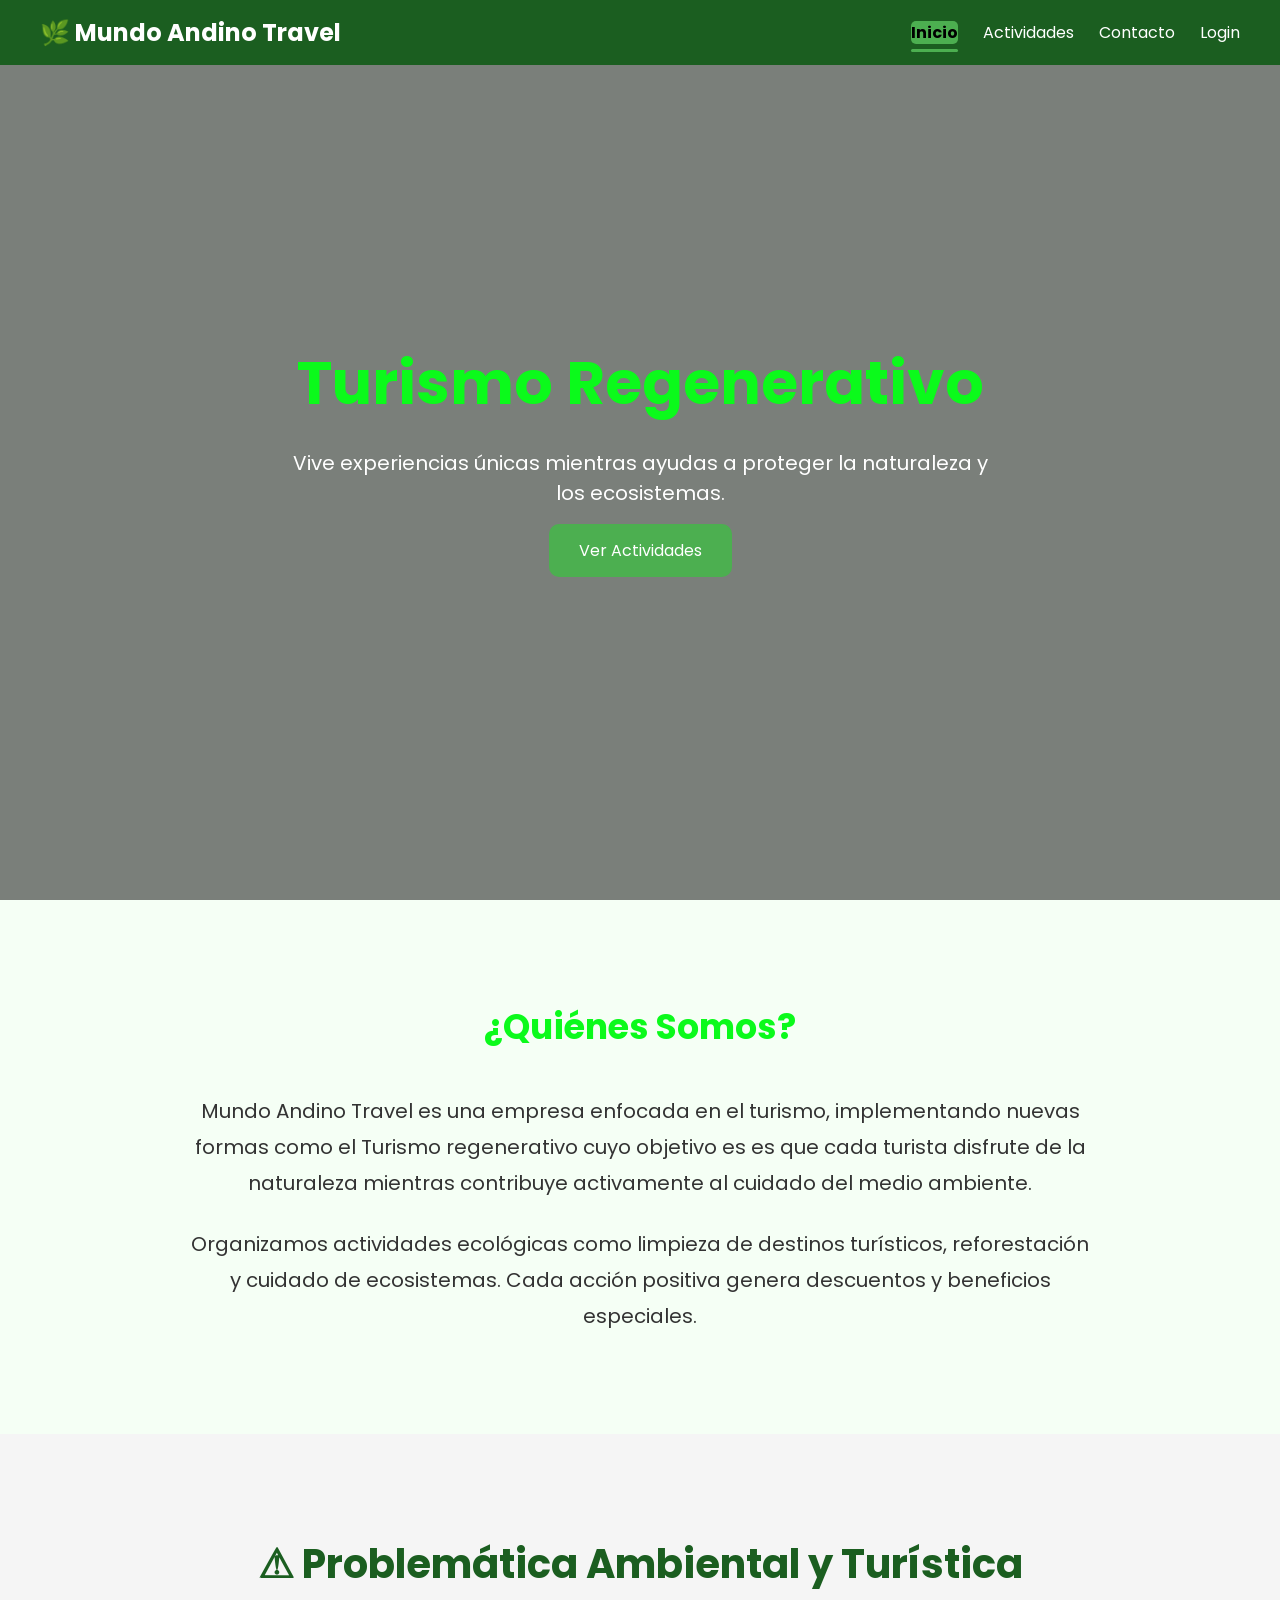
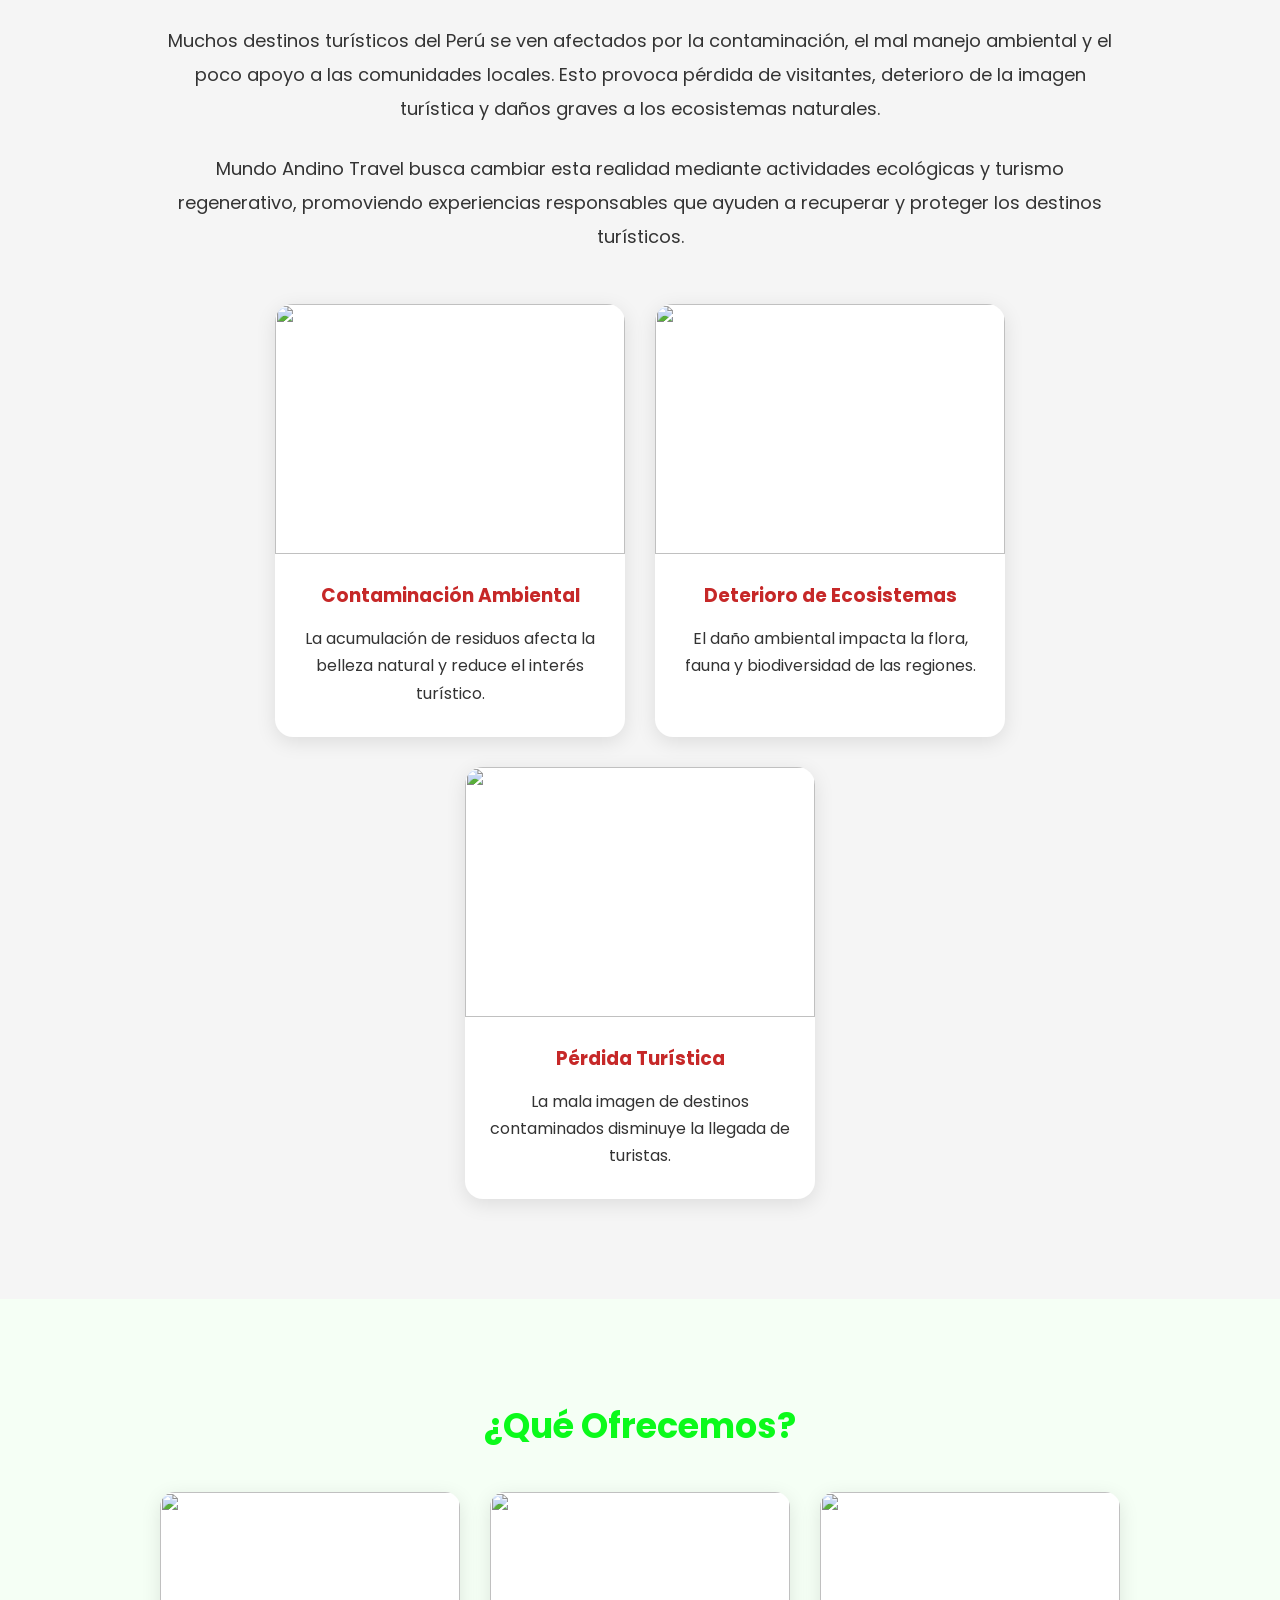
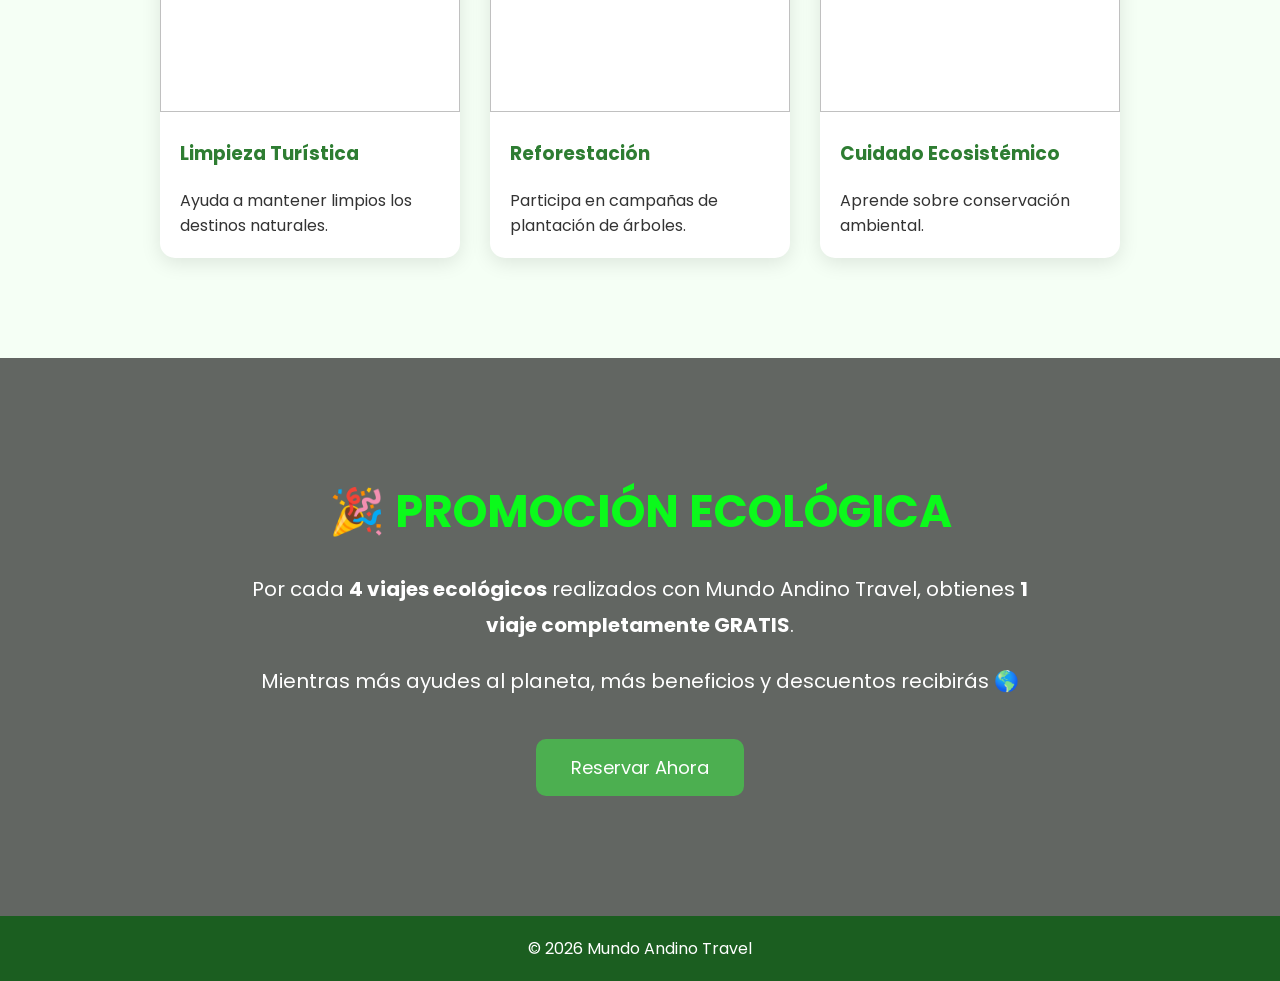
==== index.html @ 2c2876bc "Primer commit" ====
<!DOCTYPE html>
<html lang="es">
<head>
    <meta charset="UTF-8">
    <meta name="viewport" content="width=device-width, initial-scale=1.0">
    <title>Mundo Andino Travel</title>
    <link rel="stylesheet" href="style.css">
    <link href="https://fonts.googleapis.com/css2?family=Poppins:wght@300;400;700&display=swap" rel="stylesheet">
</head>
<body>

<header>
    <nav>
        <h1>🌿 Mundo Andino Travel</h1>
        <ul>
            <li><a class="activo" href="index.html">Inicio</a></li>
            <li><a href="actividades.html">Actividades</a></li>
            <li><a href="contacto.html">Contacto</a></li>
            <li><a href="login.html">Login</a></li>
        </ul>
    </nav>

</header>

<section class="hero">

    <div class="overlay"></div>

    <div class="contenido-hero">

        <h2>Turismo Regenerativo</h2>

        <p>
            Vive experiencias únicas mientras ayudas
            a proteger la naturaleza y los ecosistemas.
        </p>

        <a href="actividades.html" class="btn">
            Ver Actividades
        </a>

    </div>

</section>

<section class="introduccion">

    <h2>¿Quiénes Somos?</h2>

    <p>
        Mundo Andino Travel es una empresa enfocada en el turismo, implementando nuevas formas como el Turismo regenerativo cuyo objetivo es
        es que cada turista disfrute de la naturaleza mientras
        contribuye activamente al cuidado del medio ambiente.
    </p>

    <br>

    <p>
        Organizamos actividades ecológicas como limpieza de destinos turísticos,
        reforestación y cuidado de ecosistemas.
        Cada acción positiva genera descuentos y beneficios especiales.
    </p>

</section>
<section class="problematica">

    <h2>⚠ Problemática Ambiental y Turística</h2>

    <p class="texto-problematica">
        Muchos destinos turísticos del Perú se ven afectados por la contaminación,
        el mal manejo ambiental y el poco apoyo a las comunidades locales.
        Esto provoca pérdida de visitantes, deterioro de la imagen turística
        y daños graves a los ecosistemas naturales.
    </p>

    <p class="texto-problematica">
        Mundo Andino Travel busca cambiar esta realidad mediante
        actividades ecológicas y turismo regenerativo,
        promoviendo experiencias responsables que ayuden
        a recuperar y proteger los destinos turísticos.
    </p>

    <div class="galeria-problematica">

        <div class="problema-card">

            <img src="https://images.unsplash.com/photo-1618477462146-050d2767eac4?q=80&w=1200&auto=format&fit=crop">

            <h3>Contaminación Ambiental</h3>

            <p>
                La acumulación de residuos afecta la belleza natural
                y reduce el interés turístico.
            </p>

        </div>

        <div class="problema-card">

            <img src="https://images.unsplash.com/photo-1506744038136-46273834b3fb?q=80&w=1200&auto=format&fit=crop">

            <h3>Deterioro de Ecosistemas</h3>

            <p>
                El daño ambiental impacta la flora,
                fauna y biodiversidad de las regiones.
            </p>

        </div>

        <div class="problema-card">

            <img src="https://images.unsplash.com/photo-1511884642898-4c92249e20b6?q=80&w=1200&auto=format&fit=crop">

            <h3>Pérdida Turística</h3>

            <p>
                La mala imagen de destinos contaminados
                disminuye la llegada de turistas.
            </p>

        </div>

    </div>

</section>

<section class="resumen">

    <h2>¿Qué Ofrecemos?</h2>

    <div class="cards">

        <div class="card">

            <img src="https://images.unsplash.com/photo-1522163182402-834f871fd851?q=80&w=1200&auto=format&fit=crop">

            <h3>Limpieza Turística</h3>

            <p>
                Ayuda a mantener limpios los destinos naturales.
            </p>

        </div>

        <div class="card">

            <img src="https://images.unsplash.com/photo-1466611653911-95081537e5b7?q=80&w=1200&auto=format&fit=crop">

            <h3>Reforestación</h3>

            <p>
                Participa en campañas de plantación de árboles.
            </p>

        </div>

        <div class="card">

            <img src="https://images.unsplash.com/photo-1441974231531-c6227db76b6e?q=80&w=1200&auto=format&fit=crop">

            <h3>Cuidado Ecosistémico</h3>

            <p>
                Aprende sobre conservación ambiental.
            </p>

        </div>

    </div>

</section>
<section class="promo">

    <div class="promo-contenido">

        <h2>🎉 PROMOCIÓN ECOLÓGICA</h2>

        <p>
            Por cada <strong>4 viajes ecológicos</strong> realizados
            con Mundo Andino Travel,
            obtienes <strong>1 viaje completamente GRATIS</strong>.
        </p>

        <p>
            Mientras más ayudes al planeta,
            más beneficios y descuentos recibirás 🌎
        </p>

        <a href="contacto.html" class="btn-promo">
            Reservar Ahora
        </a>

    </div>

</section>
<footer>

    <p>© 2026 Mundo Andino Travel</p>

</footer>

</body>
</html>
---- style.css ----
*{
    margin: 0;
    padding: 0;
    box-sizing: border-box;
}
body{
    font-family: 'Poppins', sans-serif;
    background: #f5fff5;
    color: #333;
}
/* HEADER */
header{
    background: #1b5e20;
    padding: 15px 40px;
    position: fixed;
    width: 100%;
    top: 0;
    z-index: 100;
}
nav{
    display: flex;
    justify-content: space-between;
    align-items: center;
}
nav h1{
    color: white;
}
nav ul{
    display: flex;
    list-style: none;
    gap: 25px;
}
nav a{
    color: white;
    text-decoration: none;
}

/* HERO */
.hero{
    height: 100vh;
    background-image: url('https://images.unsplash.com/photo-1506744038136-46273834b3fb?q=80&w=1400&auto=format&fit=crop');
    background-size: cover;
    background-position: center;
    display: flex;
    justify-content: center;
    align-items: center;
    position: relative;
}
.overlay{
    position: absolute;
    width: 100%;
    height: 100%;
    background: rgba(0,0,0,0.5);
}
.contenido-hero{
    position: relative;
    text-align: center;
    color: white;
    max-width: 700px;
}
.contenido-hero h2{
    font-size: 60px;
    margin-bottom: 20px;
}
.contenido-hero p{
    font-size: 20px;
    margin-bottom: 30px;
}
.btn{
    background: #4caf50;
    color: white;
    padding: 15px 30px;
    border-radius: 10px;
    text-decoration: none;
}
/* SECCIONES */
section{
    padding: 100px 10%;
}
section h2{
    text-align: center;
    margin-bottom: 40px;
    color: #0bfa1b;
}
/* INTRO */
.introduccion p{
    text-align: center;
    font-size: 20px;
    max-width: 900px;
    margin: auto;
    line-height: 1.8;
}
.introduccion h2,.resumen h2{
    font-size: 35px;
}
/* PROBLEMATICA */

.problematica{
    padding: 100px 10%;
    background: #f5f5f5;
    text-align: center;
}
.problematica h2{
    font-size: 40px;
    color: #1b5e20;
    margin-bottom: 30px;
}
.texto-problematica{
    max-width: 950px;
    margin: auto;
    margin-bottom: 25px;
    line-height: 1.9;
    font-size: 18px;
}
/* GALERIA */

.galeria-problematica{
    display: flex;
    gap: 30px;
    margin-top: 50px;
    flex-wrap: wrap;
    justify-content: center;
}

/* CARDS */
.problema-card{
    background: white;
    width: 350px;
    border-radius: 18px;
    overflow: hidden;
    box-shadow: 0px 5px 20px rgba(0,0,0,0.1);
    transition: 0.4s;
}
.problema-card:hover{
    transform: translateY(-10px);
    box-shadow: 0px 15px 35px rgba(0,0,0,0.2);
}
.problema-card img{
    width: 100%;
    height: 250px;
    object-fit: cover;
    transition: 0.4s;
}
.problema-card:hover img{
    transform: scale(1.05);
}
.problema-card h3{
    color: #c62828;
    margin-top: 20px;
    margin-bottom: 15px;
}
.problema-card p{
    padding: 0px 20px 30px;
    line-height: 1.7;
}

/* RESPONSIVE */
@media(max-width: 768px){
    .problematica h2{
        font-size: 32px;
    }
    .problema-card{
        width: 100%;
    }

}

/* CARDS */
.cards{
    display: flex;
    justify-content: center;
    gap: 30px;
    flex-wrap: wrap;
}
.card{
    width: 300px;
    background: white;
    border-radius: 15px;
    overflow: hidden;
    box-shadow: 0px 5px 20px rgba(0,0,0,0.1);
}
.card img{
    width: 100%;
    height: 220px;
    object-fit: cover;
}
.card h3{
    padding: 20px;
    color: #2e7d32;
}
.card p{
    padding: 0 20px 20px;
}
/* ACTIVIDADES */
.pagina{
    margin-top: 100px;
}
.pagina h2{
    font-size: 35px;
}
.actividad{
    display: flex;
    gap: 30px;
    background: white;
    margin-bottom: 40px;
    padding: 20px;
    border-radius: 15px;
    box-shadow: 0px 5px 20px rgba(0,0,0,0.1);
    align-items: center;
}
.actividad img{
    width: 350px;
    border-radius: 15px;
}
.actividad h3{
    margin-bottom: 15px;
    color: #2e7d32;
}
.actividad p{
    line-height: 1.8;
    margin-bottom: 15px;
}
.actividad span{
    font-weight: bold;
    color: #1b5e20;
}
/* FORMULARIO */
form{
    max-width: 700px;
    margin: auto;
    display: flex;
    flex-direction: column;
    gap: 20px;
}
input,select,textarea{
    padding: 15px;
    border-radius: 10px;
    border: 1px solid #ccc;
    font-size: 16px;
}
textarea{
    height: 150px;
    resize: none;
}
button{
    padding: 15px;
    border: none;
    background: #2e7d32;
    color: white;
    border-radius: 10px;
    font-size: 18px;
    cursor: pointer;
}
/* FOOTER */
footer{
    background: #1b5e20;
    color: white;
    text-align: center;
    padding: 20px;
}
/* RESPONSIVE */
@media(max-width: 768px){
    nav{
        flex-direction: column;
        gap: 15px;
    }
    .actividad{
        flex-direction: column;
    }
    .actividad img{
        width: 100%;
    }
    .contenido-hero h2{
        font-size: 40px;
    }
}
/* CRONOGRAMA */
.descripcion-general{
    text-align: center;
    max-width: 900px;
    margin: auto;
    margin-bottom: 50px;
    line-height: 1.8;
    font-size: 20px;
}
.cronograma{
    background: white;
    padding: 30px;
    border-radius: 15px;
    margin-bottom: 50px;
    box-shadow: 0px 5px 20px rgba(0,0,0,0.1);
}
.cronograma img{
    width: 100%;
    height: 400px;
    object-fit: cover;
    border-radius: 15px;
    margin-bottom: 25px;
}
.contenido-cronograma h3{
    color: #2e7d32;
    margin-bottom: 15px;
}
.contenido-cronograma p{
    line-height: 1.8;
    margin-bottom: 25px;
}
table{
    width: 100%;
    border-collapse: collapse;
    margin-bottom: 20px;
}
th{
    background: #2e7d32;
    color: white;
}
th,td{
    border: 1px solid #ddd;
    padding: 15px;
    text-align: center;
}
.contenido-cronograma span{
    font-weight: bold;
    color: #000000;
    font-size: 18px;
}
/* PROMOCION */
.promo{
    background: linear-gradient(rgba(0,0,0,0.6),rgba(0,0,0,0.6)),url('https://images.unsplash.com/photo-1500530855697-b586d89ba3ee?q=80&w=1400&auto=format&fit=crop');
    background-size: cover;
    background-position: center;
    padding: 120px 10%;
    text-align: center;
    color: white;
}
.promo-contenido{
    max-width: 800px;
    margin: auto;
}
.promo h2{
    font-size: 45px;
    margin-bottom: 25px;
}
.promo p{
    font-size: 20px;
    line-height: 1.8;
    margin-bottom: 20px;
}
.btn-promo{
    display: inline-block;
    margin-top: 20px;
    background: #4caf50;
    color: white;
    padding: 15px 35px;
    border-radius: 10px;
    text-decoration: none;
    font-size: 18px;
    transition: 0.3s;
}
.btn-promo:hover{
    background: #1b5e20;
}
/* LOGIN */
.login-page{
    min-height: 100vh;
    padding: 140px 10%;
    background: #f5fff5;
}
.login-container{
    display: flex;
    justify-content: center;
    gap: 40px;
    flex-wrap: wrap;
}
.form-box{
    background: white;
    width: 400px;
    padding: 40px;
    border-radius: 15px;
    box-shadow: 0px 5px 20px rgba(0,0,0,0.1);
}
.form-box h2{
    text-align: center;
    margin-bottom: 30px;
    color: #1b5e20;
}
.form-box form{
    display: flex;
    flex-direction: column;
    gap: 20px;
}
.form-box input{
    padding: 15px;
    border-radius: 10px;
    border: 1px solid #ccc;
    font-size: 16px;
}
.form-box button{
    padding: 15px;
    border: none;
    border-radius: 10px;
    background: #2e7d32;
    color: white;
    font-size: 18px;
    cursor: pointer;
    transition: 0.3s;
}
.form-box button:hover{
    background: #1b5e20;
}
/* RESPONSIVE LOGIN */
@media(max-width: 768px){
    .promo h2{
        font-size: 35px;
    }
    .promo p{
        font-size: 18px;
    }
    .form-box{
        width: 100%;
    }
}
/* EFECTOS PARA CARDS */
.card{
    transition: 0.4s ease;
    cursor: pointer;
}
.card:hover{
    transform: translateY(-12px) scale(1.03);
    box-shadow:0px 15px 35px rgba(0,0,0,0.2),0px 5px 15px rgba(46,125,50,0.2);
}
/* EFECTOS PARA IMAGENES */
.card img{
    transition: 0.4s ease;
}
.card:hover img{
    transform: scale(1.05);
}
/* EFECTO SUAVE PARA TITULOS */

.card h3{
    transition: 0.3s;
}
.card:hover h3{
    color: #1b5e20;
}
/* SOMBRA GENERAL */
.card{
    box-shadow: 0px 5px 20px rgba(0,0,0,0.1);
}
/* ANIMACION BOTON RESERVA */
.btn-promo{
    animation: latido 1.5s infinite;
}
/* EFECTO HOVER */
.btn-promo:hover{
    transform: scale(1.1);
}
/* KEYFRAMES */

@keyframes latido{
    0%{
        transform: scale(1);
    }
    25%{
        transform: scale(1.08);
    }
    50%{
        transform: scale(1);
    }
    75%{
        transform: scale(1.08);
    }
    100%{
        transform: scale(1);
    }

}
/* LINK ACTIVO EN NAVEGACION */
nav a{
    position: relative;
    transition: 0.3s;
}
/* EFECTO HOVER */
nav a:hover{
    color: #c8ffb0;
}
/* PAGINA ACTIVA */
nav a.activo{
    color: #000000;
    font-weight: bold;
    background-color: #4caf50;
    border-radius: 5px;
}
/* LINEA INFERIOR */

nav a.activo::after{
    content: "";
    position: absolute;
    left: 0;
    bottom: -8px;
    width: 100%;
    height: 3px;
    background: #4caf50;
    border-radius: 10px;
}
/* EFECTO HOVER LINEA */
nav a::after{
    content: "";
    position: absolute;
    left: 0;
    bottom: -8px;
    width: 0%;
    height: 3px;
    background: #4caf50;
    transition: 0.3s;
    border-radius: 10px;
}
nav a:hover::after{
    width: 100%;
}
/* PRECIO ACTIVIDADES */

.precio{
    margin-top: 15px;
    background: #e8f5e9;
    padding: 12px 20px;
    border-radius: 10px;
    display: inline-block;
    color: #1b5e20;
    font-size: 18px;
    box-shadow: 0px 4px 10px rgba(0,0,0,0.1);
}
.precio strong{
    font-size: 22px;
}
.imagenes-cronograma{
    display: flex;
    gap: 20px;
    margin-bottom: 25px;
}
/* IMAGENES */
.img-actividad,.img-hospedaje{
    width: 50%;
    height: 320px;
    object-fit: cover;
    border-radius: 15px;
    box-shadow: 0px 5px 20px rgba(0,0,0,0.15);
    transition: 0.4s;
}
/* EFECTO HOVER */
.img-actividad:hover,
.img-hospedaje:hover{
    transform: scale(1.03);
}
/* RESPONSIVE */
@media(max-width: 768px){
    .imagenes-cronograma{
        flex-direction: column;
    }
    .img-actividad,.img-hospedaje{
        width: 100%;
    }
}

/* TABLAS RESPONSIVE */
table{
    width: 100%;
    border-collapse: collapse;
}
/* CONTENEDOR RESPONSIVE */
.tabla-responsive{
    overflow-x: auto;
    width: 100%;
}
/* ESTILOS TABLA */
th{
    background: #2e7d32;
    color: white;
}
th,td{
    padding: 15px;
    border: 1px solid #ddd;
    text-align: center;
}
/* RESPONSIVE MOVIL */
@media(max-width: 768px){
    table{
        min-width: 700px;
    }
}

/* DESTINOS */
.destinos{
    margin-bottom: 80px;
}
/* TITULO */
.destinos h2{
    text-align: center;
    font-size: 40px;
    color: #0bfa1b;
    margin-bottom: 20px;
}
/* DESCRIPCION */
.descripcion-destinos{
    text-align: center;
    max-width: 950px;
    margin: auto;
    margin-bottom: 50px;
    line-height: 1.8;
    font-size: 18px;
}
/* CONTENEDOR */
.contenedor-destinos{
    display: flex;
    flex-wrap: wrap;
    justify-content: center;
    gap: 30px;
}
/* CARD DESTINO */
.destino{
    width: 350px;
    background: white;
    border-radius: 18px;
    overflow: hidden;
    box-shadow: 0px 5px 20px rgba(0,0,0,0.1);
    transition: 0.4s;
}
/* HOVER */
.destino:hover{
    transform: translateY(-10px) scale(1.02);
    box-shadow:0px 15px 35px rgba(0,0,0,0.2),0px 5px 15px rgba(46,125,50,0.2);
}
/* IMAGEN */
.destino img{
    width: 100%;
    height: 240px;
    object-fit: cover;
    transition: 0.4s;
}
.destino:hover img{
    transform: scale(1.05);
}
/* TITULO CARD */
.destino h3{
    color: #1b5e20;
    margin-top: 20px;
    margin-bottom: 15px;
    padding: 0px 15px;
}
/* TEXTO */

.destino p{
    padding: 0px 20px 30px;
    line-height: 1.8;
}

/* RESPONSIVE */

@media(max-width: 768px){
    .destinos h2{
        font-size: 32px;
    }
    .destino{
        width: 100%;
    }

}
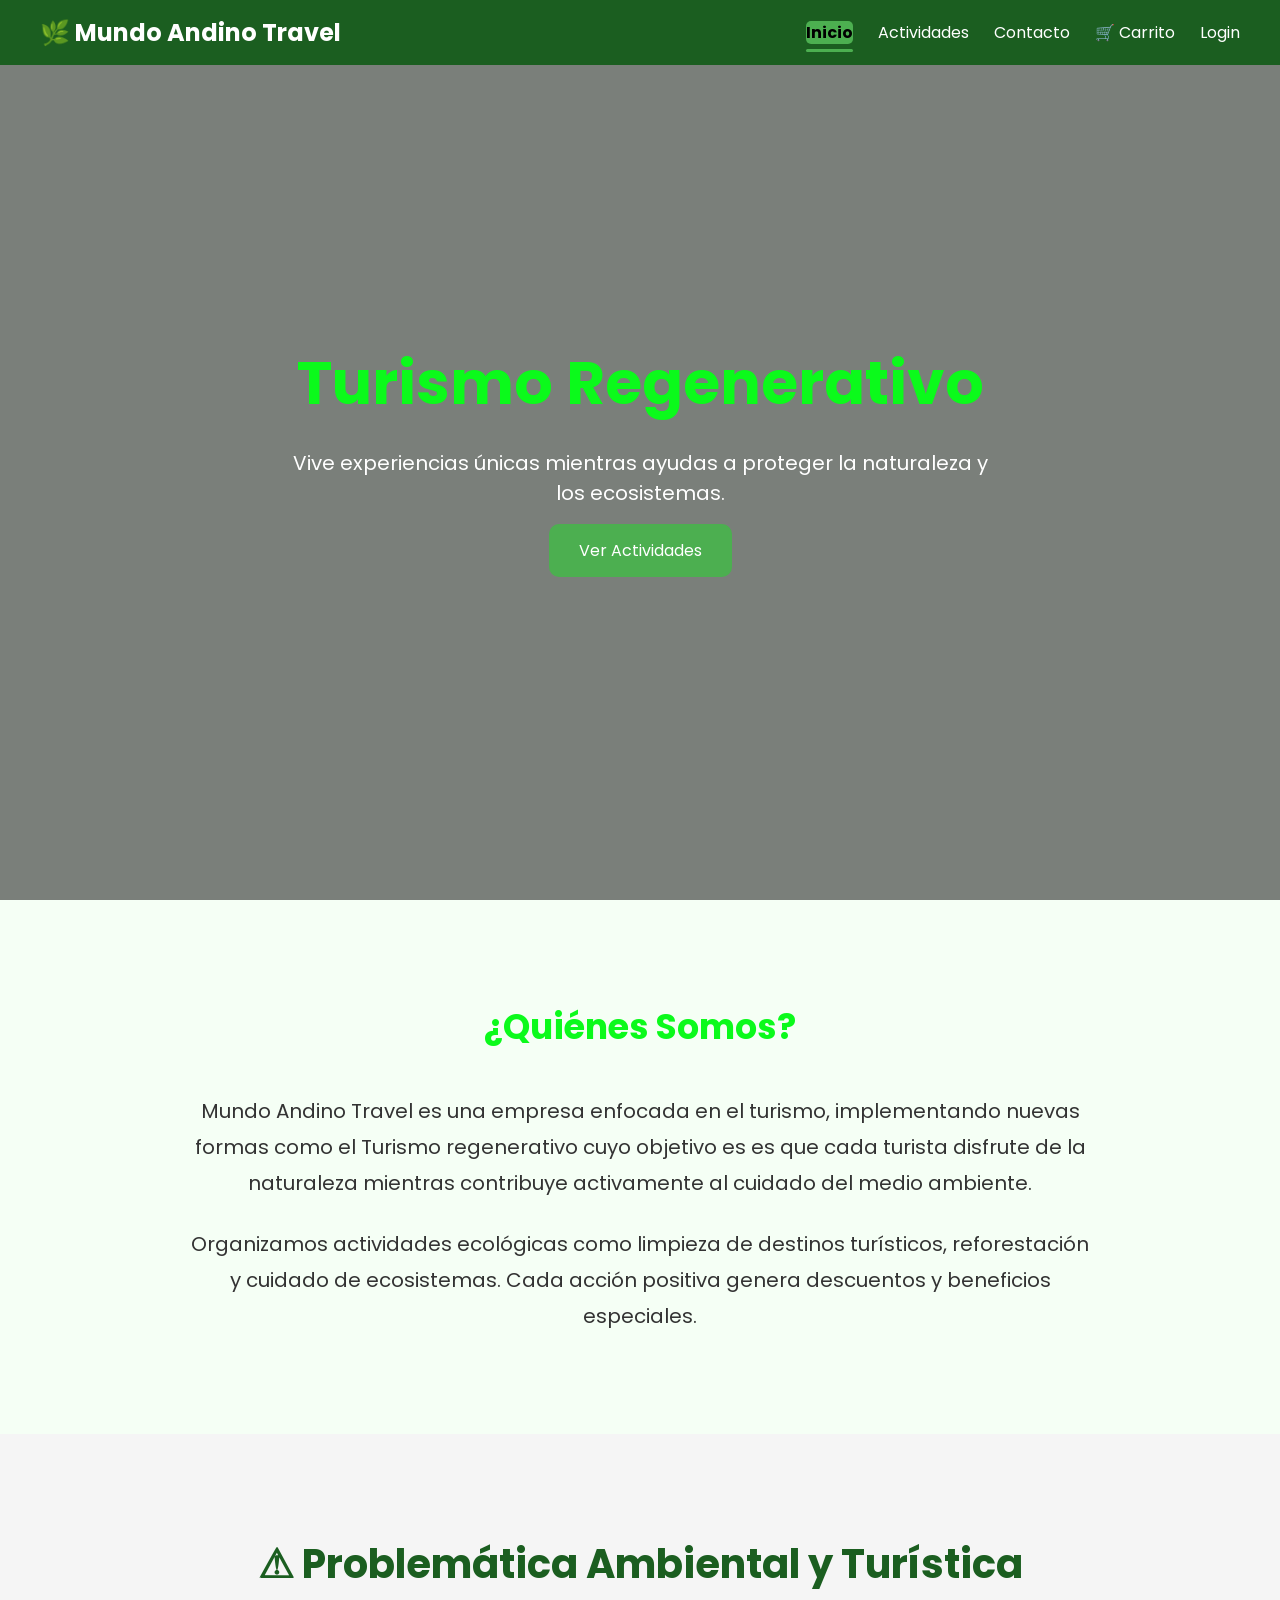
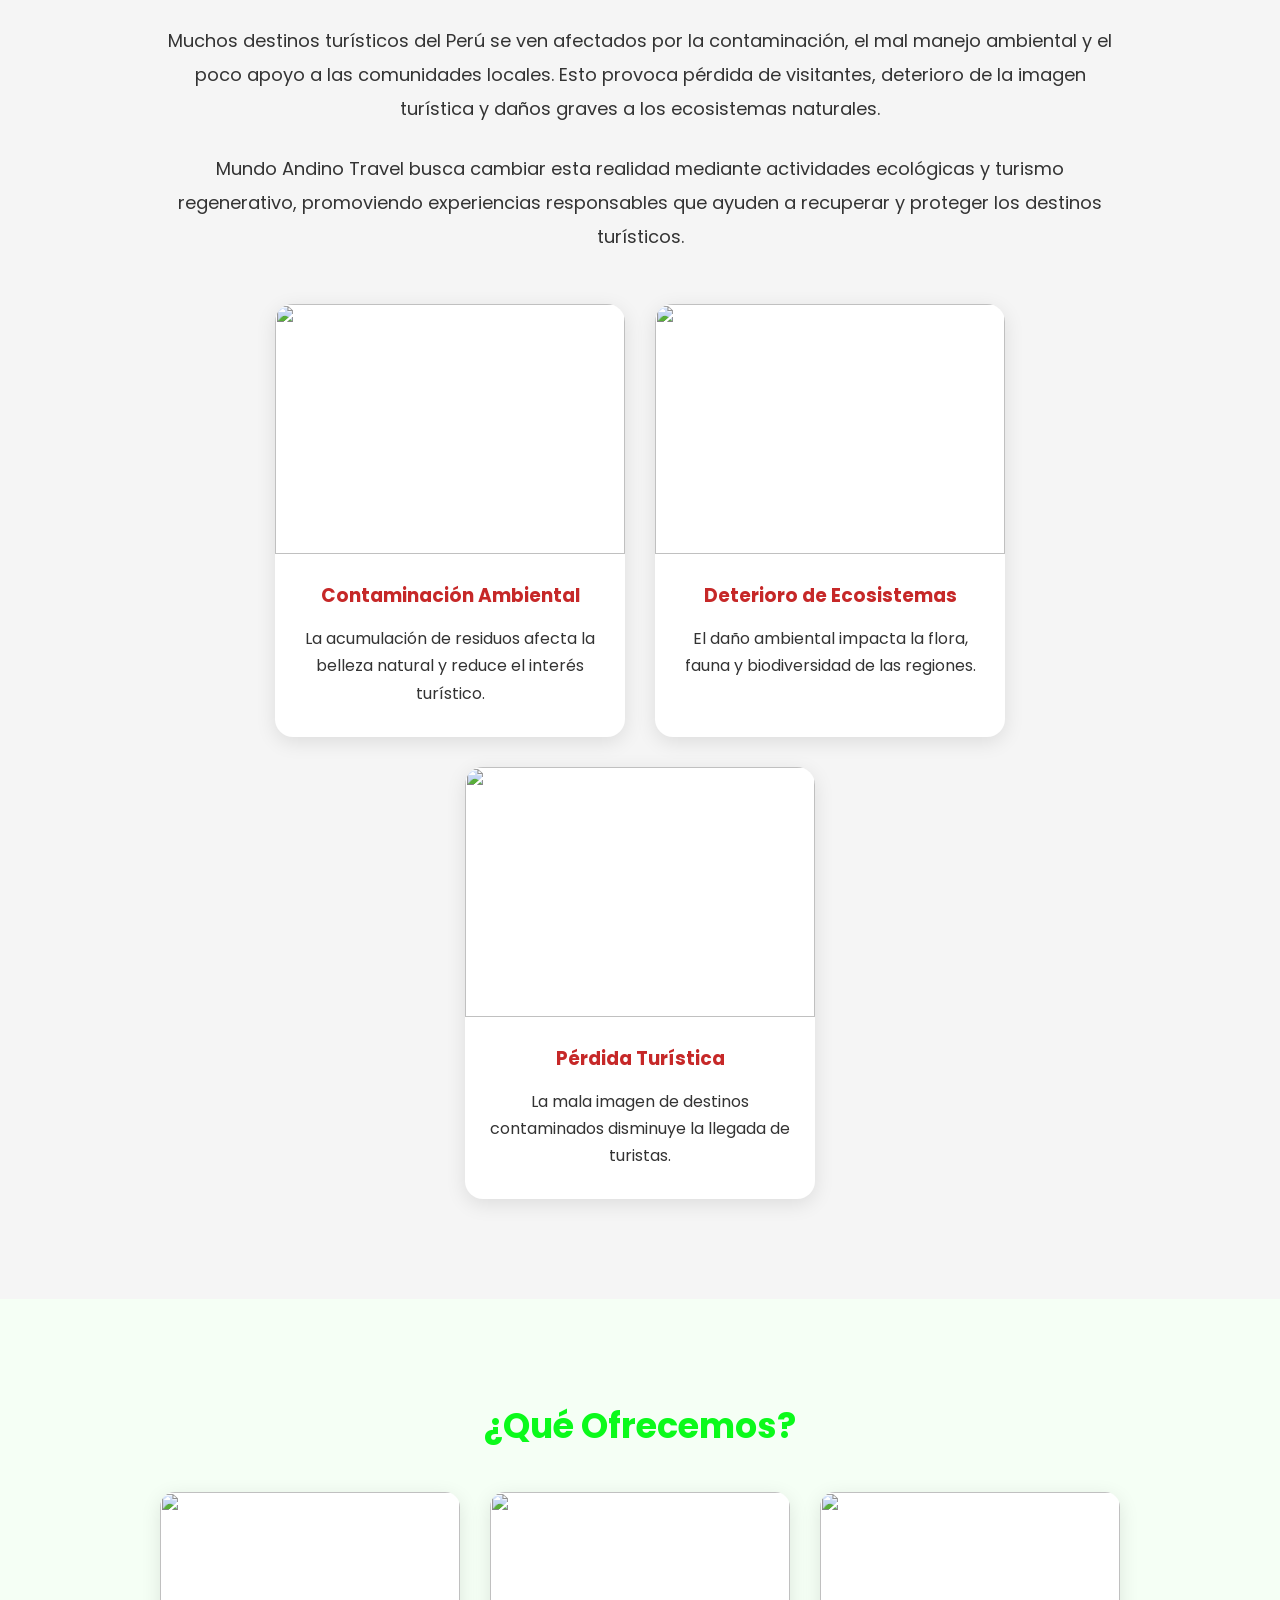
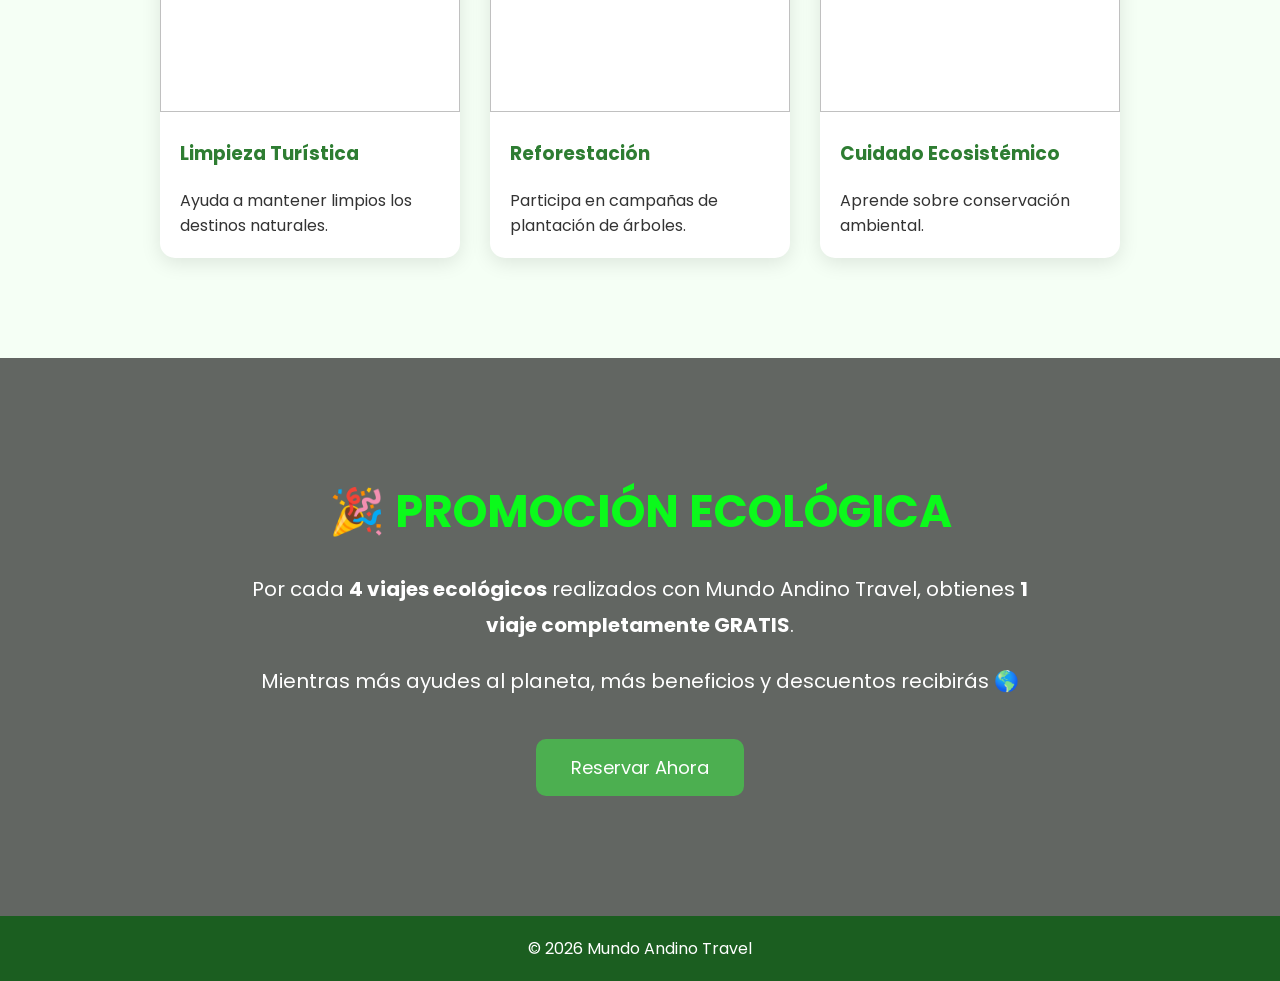
==== commit bc1f473c: "Actualización del proyecto" ====
--- a/index.html
+++ b/index.html
@@ -16,6 +16,7 @@
             <li><a class="activo" href="index.html">Inicio</a></li>
             <li><a href="actividades.html">Actividades</a></li>
             <li><a href="contacto.html">Contacto</a></li>
+            <li><a href="carrito.html">🛒 Carrito</a></li>
             <li><a href="login.html">Login</a></li>
         </ul>
     </nav>
--- a/style.css
+++ b/style.css
@@ -665,4 +665,47 @@
         width: 100%;
     }
 
+}
+#contenedor-destinos{
+    display:flex;
+    flex-wrap:wrap;
+    gap:30px;
+    justify-content:center;
+}
+
+.destino-card{
+    width:320px;
+    background:white;
+    border-radius:15px;
+    overflow:hidden;
+    box-shadow:0px 5px 20px rgba(0,0,0,.1);
+    transition:.4s;
+}
+
+.destino-card:hover{
+    transform:translateY(-10px);
+}
+
+.destino-card img{
+    width:100%;
+    height:220px;
+    object-fit:cover;
+}
+
+.destino-card h3{
+    padding:15px;
+}
+
+.destino-card p{
+    padding:0 15px;
+}
+
+.destino-card h4{
+    padding:15px;
+    color:#1b5e20;
+}
+
+.destino-card button{
+    width:90%;
+    margin:15px;
 }
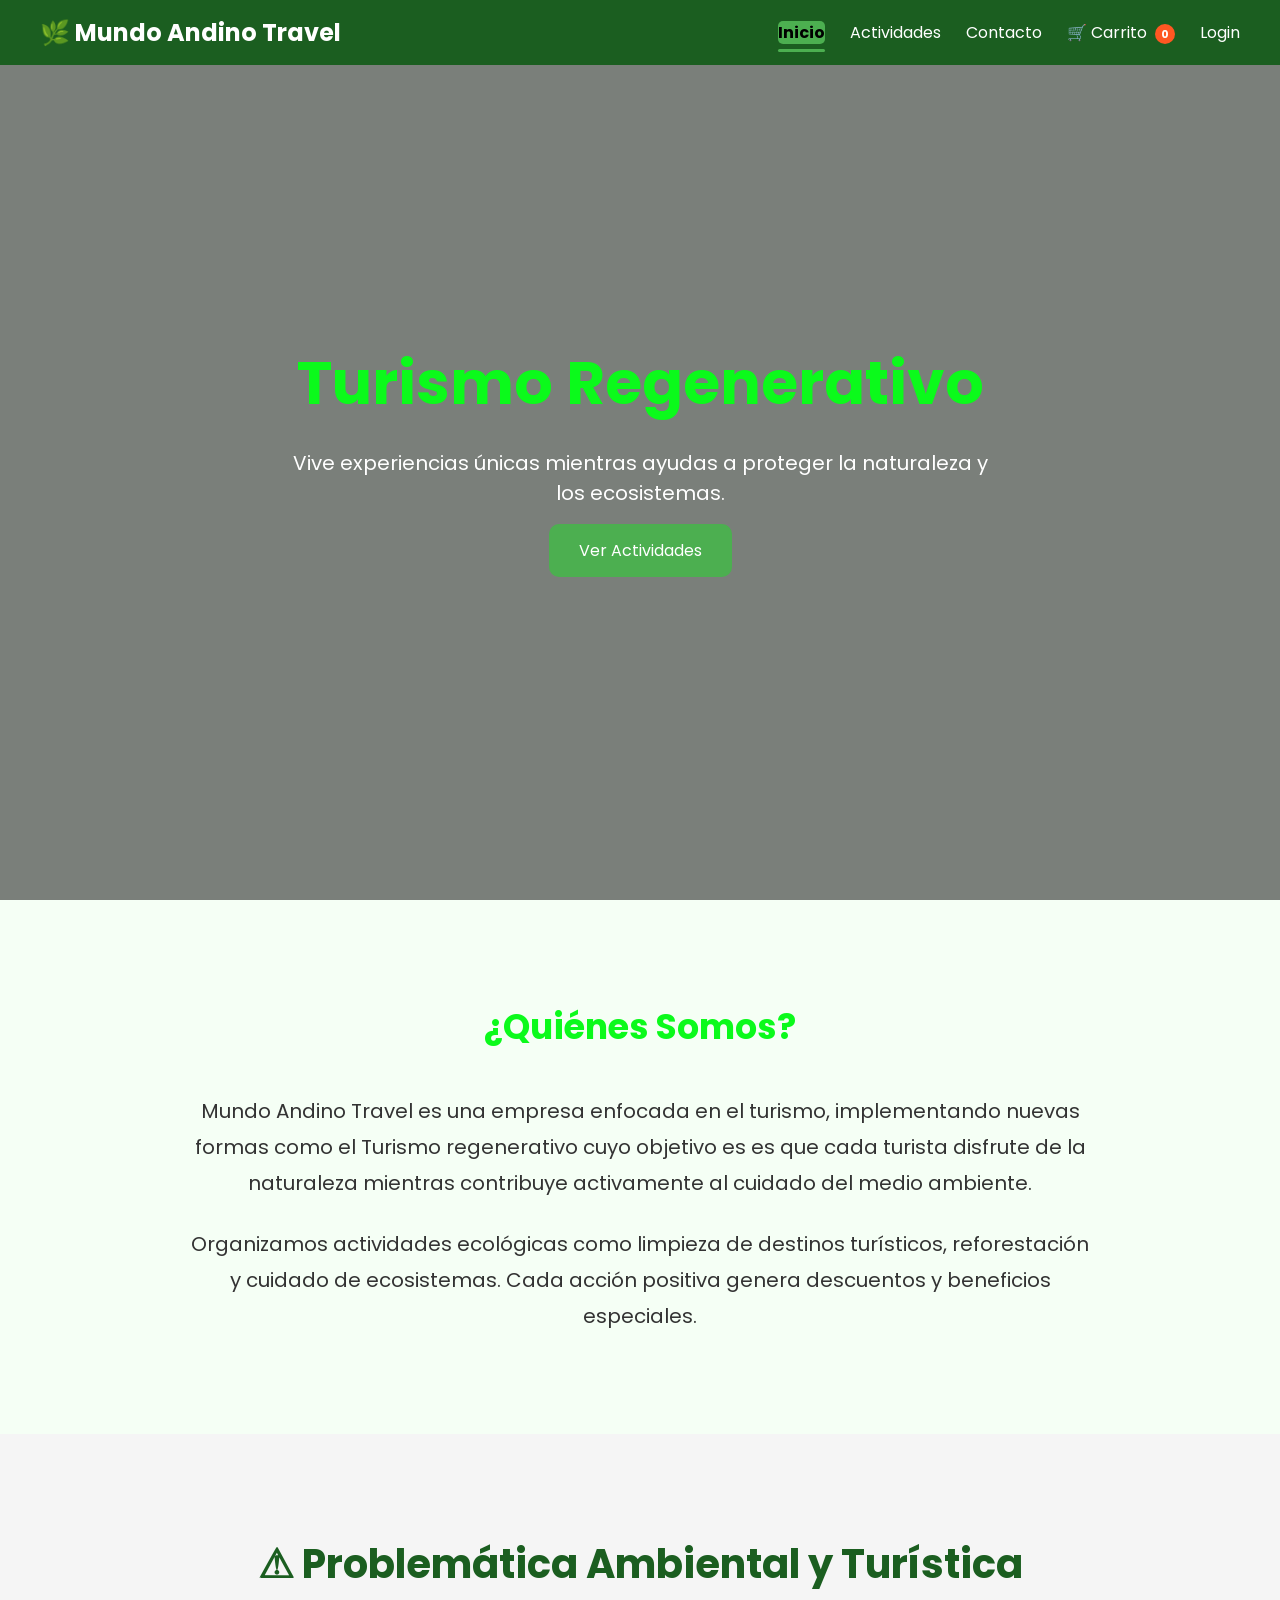
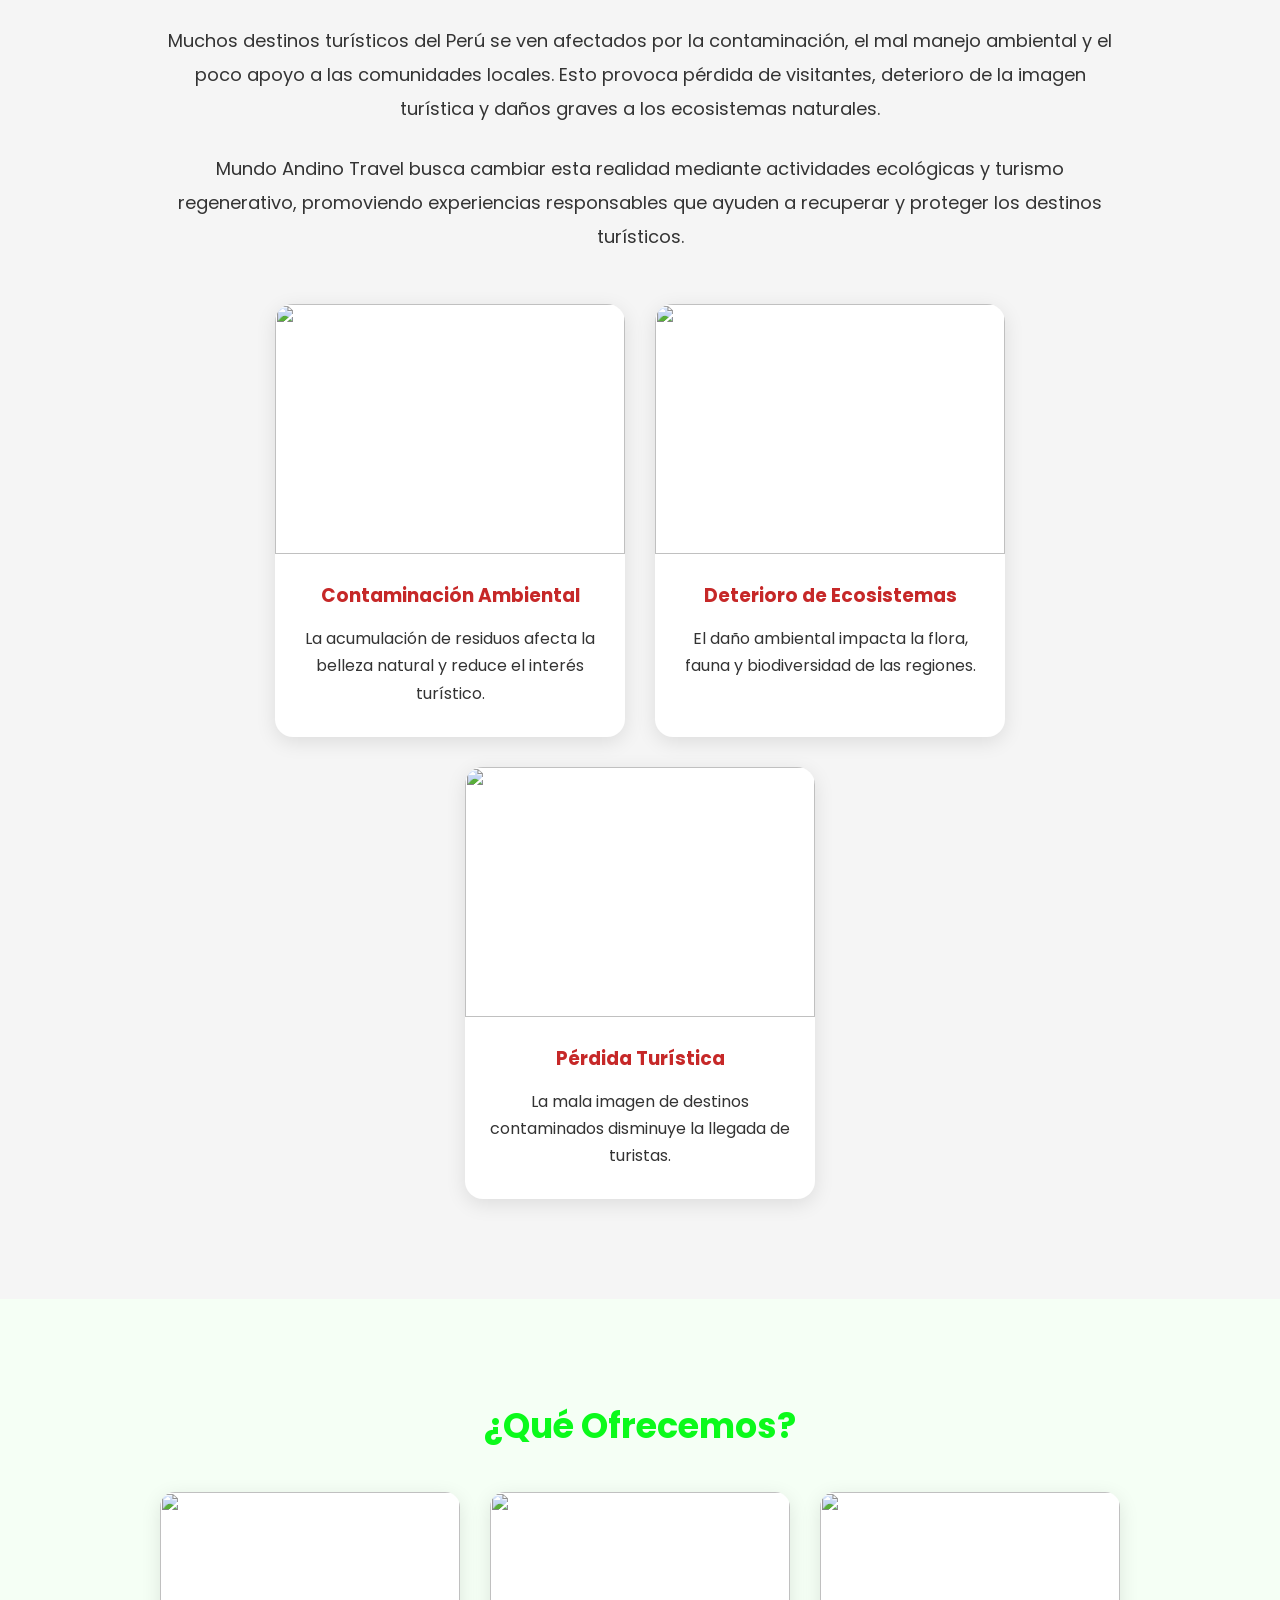
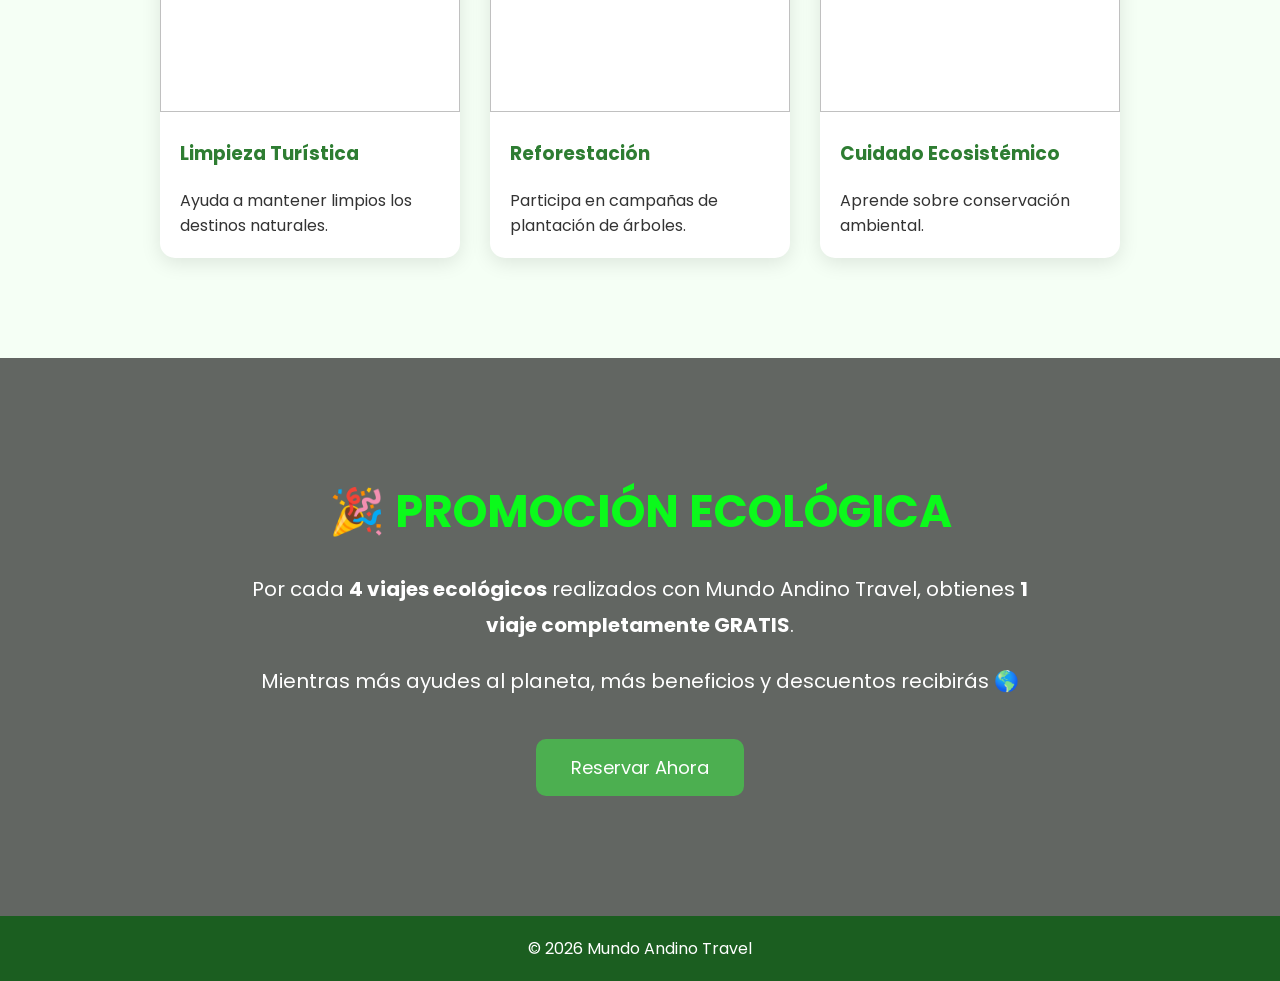
==== commit eddb198c: "Actualización del proyecto" ====
--- a/index.html
+++ b/index.html
@@ -12,11 +12,12 @@
 <header>
     <nav>
         <h1>🌿 Mundo Andino Travel</h1>
+        <button class="hamburguesa" id="hamburguesa" onclick="toggleMenu()">☰</button>
         <ul>
             <li><a class="activo" href="index.html">Inicio</a></li>
             <li><a href="actividades.html">Actividades</a></li>
             <li><a href="contacto.html">Contacto</a></li>
-            <li><a href="carrito.html">🛒 Carrito</a></li>
+            <li><a href="carrito.html">🛒 Carrito <span class="carrito-badge" id="nav-badge">0</span></a></li>
             <li><a href="login.html">Login</a></li>
         </ul>
     </nav>
@@ -201,5 +202,55 @@
 
 </footer>
 
+<script>
+function toggleMenu() {
+    const menu = document.querySelector('nav ul');
+    const btn = document.getElementById('hamburguesa');
+    menu.classList.toggle('abierto');
+    btn.textContent = menu.classList.contains('abierto') ? '✕' : '☰';
+}
+// Cerrar menu al hacer click en un link
+document.querySelectorAll('nav ul a').forEach(a => {
+    a.addEventListener('click', () => {
+        document.querySelector('nav ul').classList.remove('abierto');
+        document.getElementById('hamburguesa').textContent = '☰';
+    });
+});
+function agregarAlCarrito() {
+    if (!destinoSeleccionado || !paqueteSeleccionado) return;
+    const total = destinoSeleccionado.precio + paqueteSeleccionado.precio;
+    let carrito = JSON.parse(localStorage.getItem('carrito')) || [];
+    carrito.push({
+        destino: destinoSeleccionado.nombre,
+        imagen: destinoSeleccionado.imagen,
+        precioDestino: destinoSeleccionado.precio,
+        paquete: paqueteSeleccionado.personas,
+        precioPaquete: paqueteSeleccionado.precio,
+        total: total
+    });
+    localStorage.setItem('carrito', JSON.stringify(carrito));
+    actualizarBadge();
+
+    // Animación de confirmación
+    const btn = document.getElementById('btn-agregar');
+    btn.textContent = '✅ ¡Agregado!';
+    btn.style.background = 'linear-gradient(135deg, #388e3c, #1b5e20)';
+    setTimeout(() => {
+        btn.innerHTML = '🛒 Agregar al Carrito';
+        btn.style.background = '';
+    }, 2000);
+}
+
+function actualizarBadge() {
+    const carrito = JSON.parse(localStorage.getItem('carrito')) || [];
+    const badge = document.getElementById('nav-badge');
+    if (badge) badge.textContent = carrito.length;
+}
+
+actualizarBadge();
+</script>
+<script src="contador.js"></script>
+
+
 </body>
 </html>
--- a/style.css
+++ b/style.css
@@ -708,4 +708,49 @@
 .destino-card button{
     width:90%;
     margin:15px;
+}
+.hamburguesa {
+    display: none;
+    background: none;
+    border: none;
+    color: white;
+    font-size: 28px;
+    cursor: pointer;
+}
+
+@media (max-width: 768px) {
+    .hamburguesa {
+        display: block;
+    }
+    nav ul {
+        display: none;
+        flex-direction: column;
+        position: absolute;
+        top: 60px;
+        left: 0;
+        width: 100%;
+        background: #1b5e20;
+        padding: 20px 0;
+        gap: 0;
+    }
+    nav ul.abierto {
+        display: flex;
+    }
+    nav ul li a {
+        display: block;
+        padding: 12px 40px;
+    }
+    nav ul li a:hover {
+        background: rgba(255,255,255,0.1);
+    }
+}
+/* Cart indicator in nav */
+.carrito-badge {
+    background: #ff5722;
+    color: white;
+    border-radius: 50%;
+    font-size: 11px;
+    padding: 2px 6px;
+    margin-left: 4px;
+    font-weight: 700;
 }
